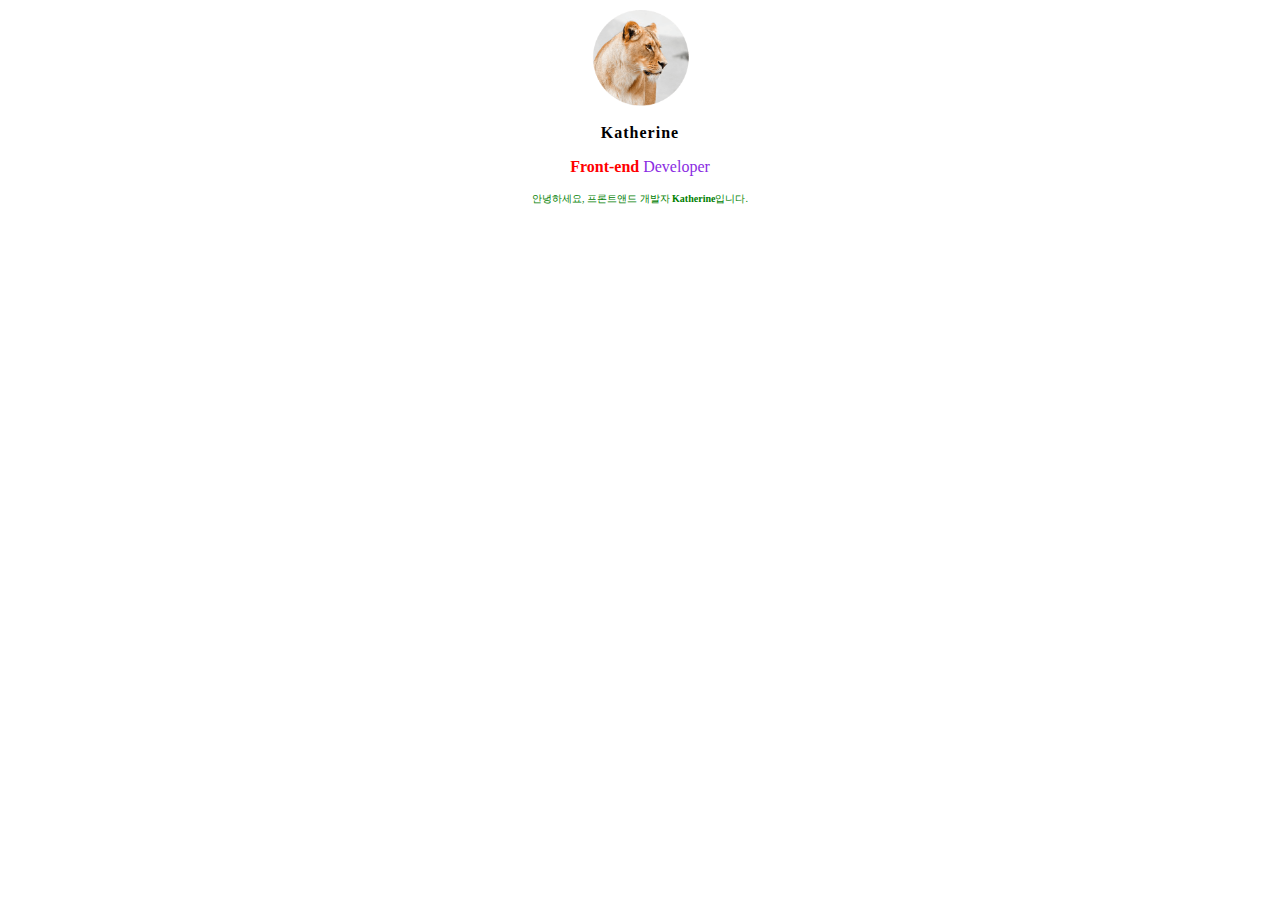
==== index.html @ 1d0d1681 "first commit" ====
<!DOCTYPE html>
<html lang="en">
<head>
    <meta charset="UTF-8">
    <title>Document</title>
    <link href="css/main.css" rel="stylesheet">
</head>
<body>
    <!-- heading 1~6 -->
    <!-- <h4>사과팔아요</h4>  
    <paragraph>
    <p>안녕하세요 <a href="https://naver.com">이동하기</a></p>  
    <button>버튼임</button>
    <ul>                 <unordered list>  < 번호지정 <ol> : ordered list >
        <li>항목1</li>   < list item >
        <li>항목2</li>
    </ul>
    <a href="https://google.com">
        <img src="rose.jpg" />
    </a>  anchor -->

    <img src="lion.png" class="profile" />
    <h3 class="title">Katherine</h3>
    <p id="special" class="content">
        <strong style="color: red; ">Front-end</strong> 
        Developer
    </p>
    <p style="font-size: 10px; text-align: center;">안녕하세요, 프론트앤드 개발자 <strong>Katherine</strong>입니다.</p>


</body>
</html>
---- css/main.css ----
.profile {
    width: 100px; 
    display: block; 
    margin-left: auto; 
    margin-right: auto;
}

.title {
    font-size: 16px; 
    letter-spacing: 1px; 
    text-align: center;
}

.content {
    color: blue;
}

p {
    text-align: center;
    color: green;
}

#special {
    color: blueviolet;
}
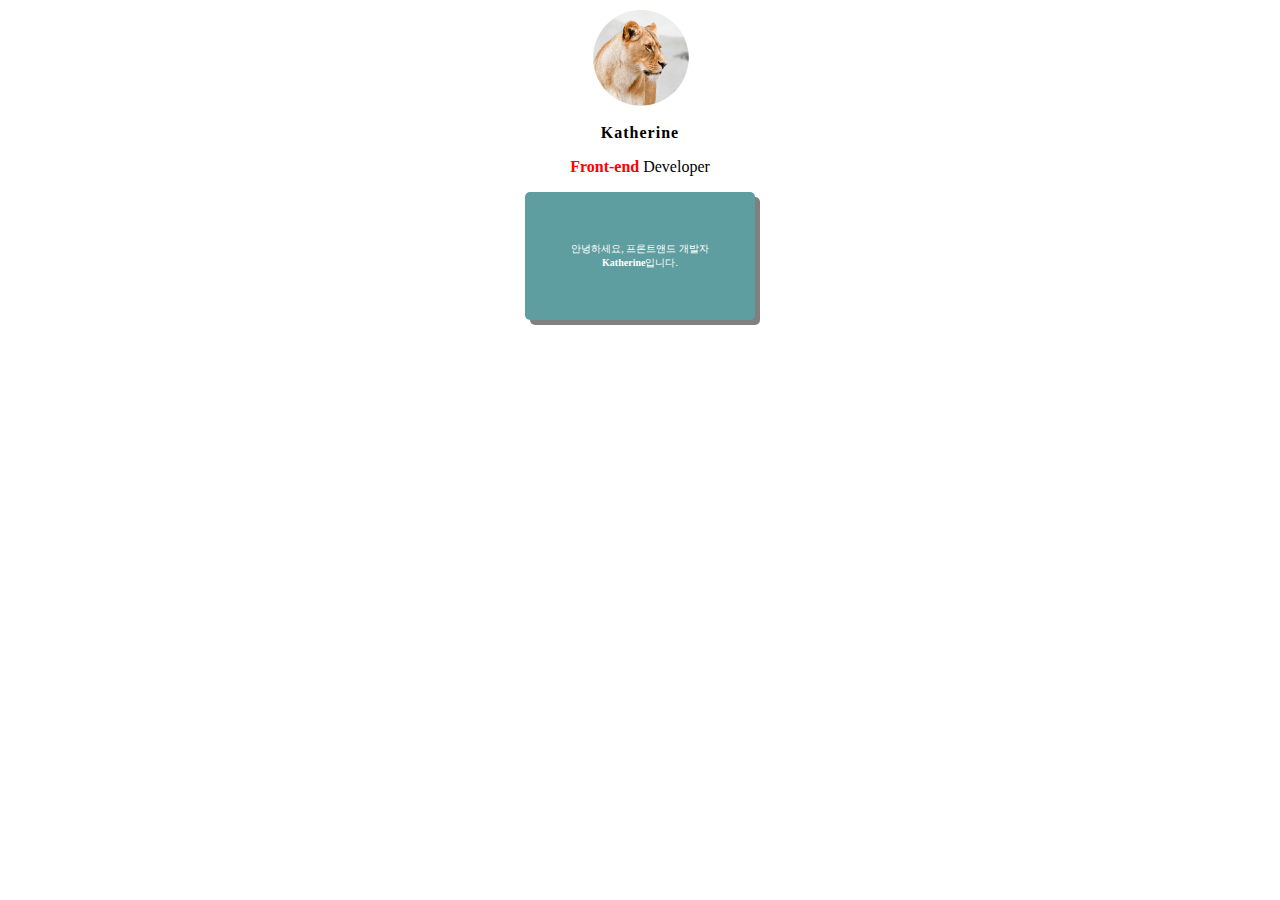
==== commit a84bec53: "소개글 박스 만들기" ====
--- a/index.html
+++ b/index.html
@@ -21,11 +21,13 @@
 
     <img src="lion.png" class="profile" />
     <h3 class="title">Katherine</h3>
-    <p id="special" class="content">
+    <p class="content">
         <strong style="color: red; ">Front-end</strong> 
         Developer
     </p>
-    <p style="font-size: 10px; text-align: center;">안녕하세요, 프론트앤드 개발자 <strong>Katherine</strong>입니다.</p>
+    <div class="box">
+        <p style="font-size: 10px; text-align: center;">안녕하세요, 프론트앤드 개발자 <strong>Katherine</strong>입니다.</p>
+    </div>
 
 
 </body>
--- a/css/main.css
+++ b/css/main.css
@@ -12,14 +12,19 @@
 }
 
 .content {
-    color: blue;
+    text-align: center;
 }
 
-p {
+.box {
+    width: 150px;
+    background-color: cadetblue;
+    margin: 10px;
+    padding: 40px;
+    border-radius: 5px;
+    margin-left: auto; 
+    margin-right: auto;
     text-align: center;
-    color: green;
-}
-
-#special {
-    color: blueviolet;
+    font-size: 10px;
+    color: white;
+    box-shadow: 5px 5px grey;
 }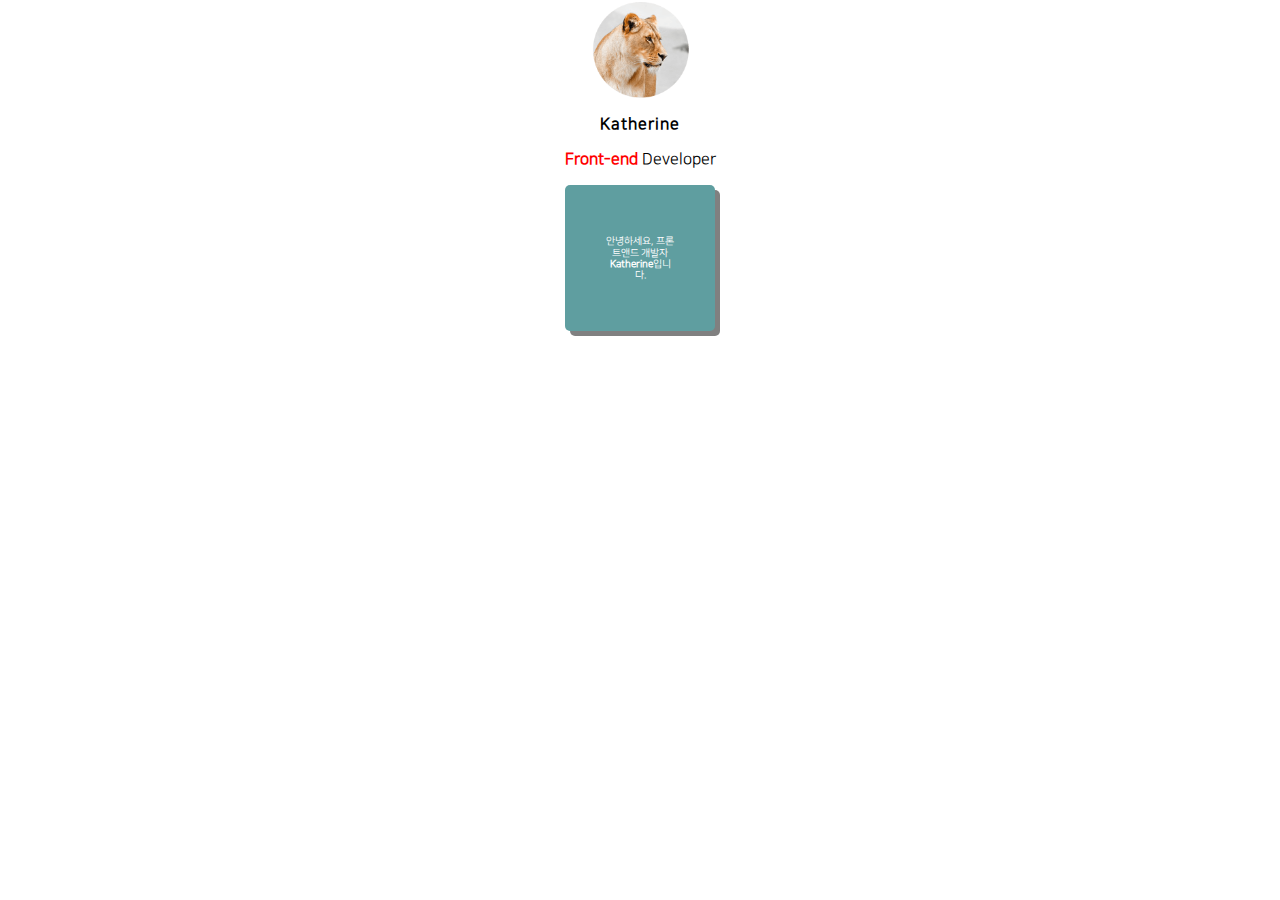
==== commit 6b64c00c: "Font Awesome사용하여 아이콘 추가 및 간단한 애니매이션 구현" ====
--- a/index.html
+++ b/index.html
@@ -19,14 +19,14 @@
         <img src="rose.jpg" />
     </a>  anchor -->
 
-    <img src="lion.png" class="profile" />
+    <img src="img/lion.png" class="profile" />
     <h3 class="title">Katherine</h3>
     <p class="content">
         <strong style="color: red; ">Front-end</strong> 
         Developer
     </p>
     <div class="box">
-        <p style="font-size: 10px; text-align: center;">안녕하세요, 프론트앤드 개발자 <strong>Katherine</strong>입니다.</p>
+        <p>안녕하세요, 프론트앤드 개발자 <strong>Katherine</strong>입니다.</p>
     </div>
 
 
--- a/css/main.css
+++ b/css/main.css
@@ -1,3 +1,18 @@
+@font-face {
+    font-family: '이쁜폰트';
+    src: url(../font/NanumSquareR.woff)
+}
+
+body {
+    margin: 0;
+    font-family: '이쁜폰트';
+}
+
+/* 폰트가 이쁘지 않을 때(부드럽지 않을 때) 적용 -> 폰트를 아주 살짝 0.03도만큼 돌리기 */
+p, h4, h3, h2, span, button {
+    transform-origin: rotate(0.03deg);
+}
+
 .profile {
     width: 100px; 
     display: block; 
@@ -27,4 +42,472 @@
     font-size: 10px;
     color: white;
     box-shadow: 5px 5px grey;
+}
+
+.container {
+    width: 800px;
+    display: block;
+    margin-right: auto;
+    margin-left: auto;
+}
+
+.header {
+    width: 100%;
+    height: 50px;
+    background: aquamarine
+}
+
+.left-menu {
+    width: 20%;
+    height: 400px;
+    background: cornflowerblue;
+    display: inline-block;
+    vertical-align: top;
+    /* float: left; */
+}
+
+.right {
+    width: 80%;
+    height: 400px;
+    background: coral;
+    display: inline-block;
+    /* float: left; */
+}
+
+.footer {
+    width: 100%;
+    height: 100px;
+    background: grey;
+    /* clear: both; */
+}
+
+.blog-content {
+    width: 80%;
+    height: 200px;
+    float: left;
+}
+
+.blog-img {
+    width: 20%;
+    height: 200px;
+    float: left;
+    vertical-align: top;
+    text-align: center;
+    line-height: 200px;
+}
+
+.blog-name {
+    margin-left: 10px;
+    float: left;
+}
+
+.navbar li{
+    display: inline-block;
+    width: 60px;
+    text-align: center;
+    background-color: #eee;
+    padding: 10px;
+    border-radius: 5px;
+}
+
+.navbar a{
+    font-size: 16px;
+    text-decoration: none;
+    color: inherit;
+}
+
+.main-background {
+    width: 100%;
+    height: 500px;
+    background-image: url(../img/shoes.jpg);
+    background-size: cover;
+    background-repeat: no-repeat;
+    background-position: center;
+    /* 스크롤될 때 배경상태 
+    background-attachment: fixed; */
+    /* 안에 글씨가 잇으면 글씨에도 필터가 적용됨
+    filter: brightness(70%); */
+    padding: 1px;
+    color: white;
+    text-align: center;
+    position: relative;
+}
+
+.main-title {
+    font-size: 40px;
+    margin-top: 100px;
+}
+
+.main-content {
+    font-size: 15px;
+    margin: 0;
+}
+
+.main-button {
+    padding: 15px;
+    /* border-radius: 5px; */
+    border: none;
+    font-size: 20px;
+    position: absolute;
+    bottom: 150px;
+    left: 0;
+    right: 0;
+    margin: auto;
+    width: 150px;
+}
+
+.explain-box {
+    width: 60%;
+    max-width: 600px;
+    height: 150px;
+    background-color:lightgray;
+    text-align: center;
+    padding: 20px;
+    position: relative;
+    top: -30px;
+    margin: auto;
+    z-index: 5;
+    /* box-sizing: border-box; */
+}
+
+.form-background {
+    background-color: black;
+    padding: 30px;
+}
+
+.contact {
+    width: 80%;
+    max-width: 600px;
+    padding: 30px;
+    margin: auto;
+    background-color: white;
+}
+
+/* .form-status {
+    width: 80%;
+    height: 90%;
+    margin: auto;
+} */
+
+.form-title {
+    font-size: 30px;
+}
+
+form p {
+    margin: 1px;
+}
+
+div, input, textarea {
+    box-sizing: border-box;
+}
+
+/* input[type=text] {
+    height: 30px;
+    border: 1px solid lightgray;
+    border-radius: 5px;
+    margin-bottom: 10px;
+    margin-top: 3px;
+} */
+
+.form-input {
+    width: 100%;
+    border: 1px solid lightgray;
+    border-radius: 5px;
+    padding: 10px;
+    font-size: 15px;
+}
+
+input::placeholder {
+    text-indent: 10px;
+}
+
+.w-100 {
+    width: 100%;
+    padding: 10px;
+}
+
+.w-50 {
+    width: 50%;
+    float: left;
+    padding: 10px;
+}
+
+/* textarea {
+    width: 100%;
+    border: 1px solid lightgray;
+    border-radius: 5px;
+    margin-bottom: 10px;
+    margin-top: 3px;
+}
+
+.mail-input {
+    width: 100%;
+}
+
+.first-name { 
+    float: left;
+    margin-right: 30px;
+}
+
+.last-name {
+    float: left;
+}
+
+.name-input {
+    width: 100%;
+} */
+
+.form-check {
+    float: left;
+}
+
+.form-button {
+    background-color: darkorange;
+    color: white;
+    border: 0px;
+    padding: 7px 30px;
+    border-radius: 3px;
+    float: right;
+}
+
+.cart-background {
+    width: 100%;
+    background-color: #c2d3de;
+    padding: 30px;
+}
+
+table {
+    width: 100%;
+    max-width: 700px;
+    margin: auto;
+    background-color: white;
+    border-collapse: collapse;
+    border-radius: 10px;
+}
+
+table td {
+    padding: 15px;
+    border-bottom: 1px solid #c2d3de;
+}
+
+.contact p {
+    margin: 0;
+}
+
+table img {
+    width: 50px;
+    float: left;
+    margin: 10px;
+}
+
+table td:nth-child(2) {
+    width: 700px;
+}
+
+.table-head {
+    color: #c2d3de;
+    font-size: 10px;
+}
+
+.cart-title {
+    width: 100%;
+    max-width: 700px;
+    font-size: 20px;
+    color: #455661;
+    margin: auto;
+    margin-bottom: 15px;
+}
+
+.item-company {
+    font-weight: bold;
+}
+
+.item-name {
+    color: #c2d3de;
+    font-weight: bold;
+    font-size: 13px;
+}
+
+.cart-amount {
+    text-align: right;
+    color: #c2d3de;
+    font-size: 13px;
+}
+
+.cart-price {
+    color: #c2d3de;
+    font-size: 13px;
+}
+
+.cart-total {
+    color: #104568;
+    font-weight: bold;
+    font-size: 13px;
+}
+
+.total {
+    color: #104568;
+    font-weight: bold;
+    text-align: right;
+}
+
+.cart-edit {
+    color: #104568;
+    font-size: 13px;
+    text-decoration: underline;
+    float: left;
+}
+
+.cart-button {
+    color: #eee;
+    background-color: #104568;
+    font-size: 10px;
+    border: 0px;
+    border-radius: 3px;
+    padding: 15px;
+    float: right;
+    cursor: pointer;
+}
+
+.cart-button:hover {
+    background-color: navy;
+}
+
+.cart-button:active {
+    background-color: darkslateblue;
+}
+
+.cart-footer {
+    width: 100%;
+    margin: auto;
+    margin-top: 20px; 
+    max-width: 700px;
+}
+
+.flex-container {
+    display: flex;
+    background-color: salmon;
+    color: white;
+    height: 40px;
+    padding: 10px;
+    align-items: center;
+
+}
+
+.flex-item {
+    margin-right: 10px;
+}
+
+.logo {
+    font-size: 30px;
+    font-weight: bold;
+}
+
+@media screen and (max-width: 1200px) {
+    .main-title {
+        font-size: 30px;
+    }
+
+    .flex-item {
+        font-size: 12px;
+    }
+}
+
+@media screen and (max-width: 768px) {
+    .main-title {
+        font-size: 20px;
+    }
+
+    .flex-item {
+        font-size: 10px;
+    }
+}
+
+.product-container {
+    display: flex;
+    justify-content: space-around;
+    flex-wrap: wrap;
+    margin: 10px;
+}
+
+.product-item {
+    text-align: center;
+    width: 25%;
+}
+
+@media screen and (max-width: 1200px) {
+    .product-item {
+        width: 50%;
+    }
+}
+
+@media screen and (max-width: 768px) {
+    .product-item {
+        width: 100%;
+    }
+}
+
+.product-container i {
+    background-color: burlywood;
+    width: 100px;
+    height: 100px;
+    border-radius: 50px;
+    padding-top: 25px;
+    box-sizing: border-box;
+    color: white;
+    margin-top: 20px;
+}
+
+.shop-bg {
+    background-color: #eee;
+    padding: 20px;
+}
+
+.shop-container {
+    display: flex;
+    width: 90%;
+    margin: auto;
+}
+
+.shop-item {
+    width: 33%;
+    padding: 10px;
+}
+
+.shop-item img {
+    width: 100%;
+    display: block;
+}
+
+.overlay {
+    position: absolute;
+    width: 100%;
+    height: 100%;
+    background-color: rgba(0, 0, 0, 0.5);
+    opacity: 0;
+    transition: all 1s;
+}
+
+.overlay:hover {
+    opacity: 1;
+}
+
+.overlay-wrap {
+    position: absolute;
+    width: 100%;
+    height: 100%;
+    overflow: hidden;
+}
+
+.overlay-black {
+    width: 100%;
+    height: 100%;
+    background-color: rgba(0, 0, 0, 0.3);
+    margin-top: 100%;
+    padding: 50px;
+    transition: all 1s;
+}
+
+.overlay-wrap:hover .overlay-black {
+     margin-top: 50%;
 }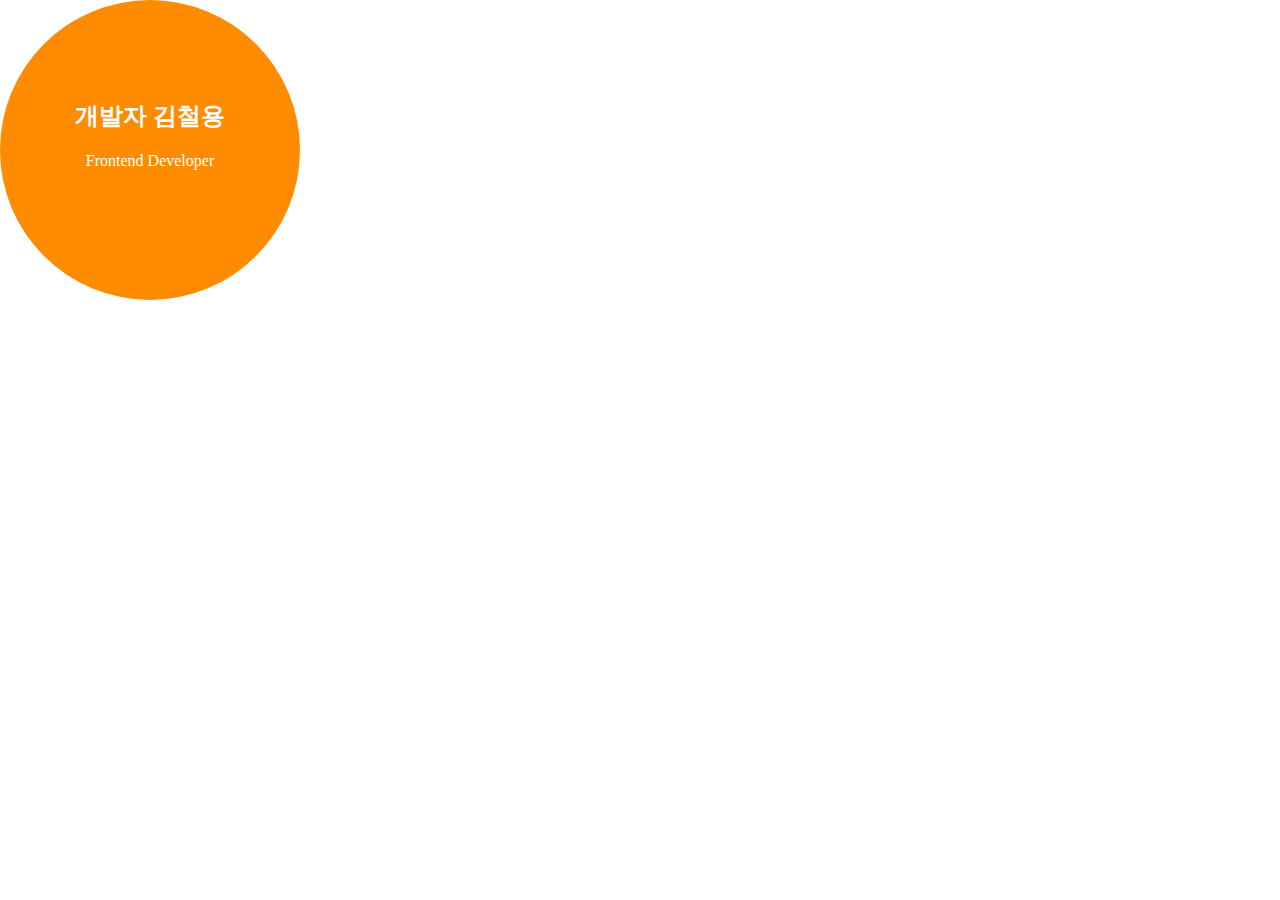
==== commit bf6dde27: "회전하는 프로필 만들기" ====
--- a/index.html
+++ b/index.html
@@ -3,32 +3,18 @@
 <head>
     <meta charset="UTF-8">
     <title>Document</title>
-    <link href="css/main.css" rel="stylesheet">
+    <link href="css/main1.css" rel="stylesheet">
 </head>
 <body>
-    <!-- heading 1~6 -->
-    <!-- <h4>사과팔아요</h4>  
-    <paragraph>
-    <p>안녕하세요 <a href="https://naver.com">이동하기</a></p>  
-    <button>버튼임</button>
-    <ul>                 <unordered list>  < 번호지정 <ol> : ordered list >
-        <li>항목1</li>   < list item >
-        <li>항목2</li>
-    </ul>
-    <a href="https://google.com">
-        <img src="rose.jpg" />
-    </a>  anchor -->
-
-    <img src="img/lion.png" class="profile" />
-    <h3 class="title">Katherine</h3>
-    <p class="content">
-        <strong style="color: red; ">Front-end</strong> 
-        Developer
-    </p>
-    <div class="box">
-        <p>안녕하세요, 프론트앤드 개발자 <strong>Katherine</strong>입니다.</p>
+    <div class="flip-outer">
+        <div class="flip-inner">
+            <img src="img/profile.png" class="front">
+            <div class="back">
+                <h2>개발자 김철용</h4>
+                <p>Frontend Developer</p>
+            </div>
+        </div>
     </div>
-
-
+    
 </body>
 </html>--- a/css/main1.css
+++ b/css/main1.css
@@ -0,0 +1,43 @@
+body {
+    margin: 0;
+}
+
+div {
+    box-sizing: border-box;
+}
+
+.flip-outer {
+    width: 300px;
+    height: 300px;
+}
+
+.flip-inner {
+    width: 100%;
+    height: 100%;
+    position: relative;
+    transition: all 1s;
+    transform-style: preserve-3d;
+}
+
+.flip-inner:hover {
+    transform: rotateY(180deg);
+}
+
+.front {
+    width: 100%;
+    position: absolute;
+    backface-visibility: hidden;
+    z-index: 1;
+}
+
+.back {
+    width: 100%;
+    height: 100%;
+    background: darkorange;
+    color: white;
+    border-radius: 50%;
+    padding-top: 80px;
+    text-align: center;
+    position: absolute;
+    transform: rotateY(180deg);
+}